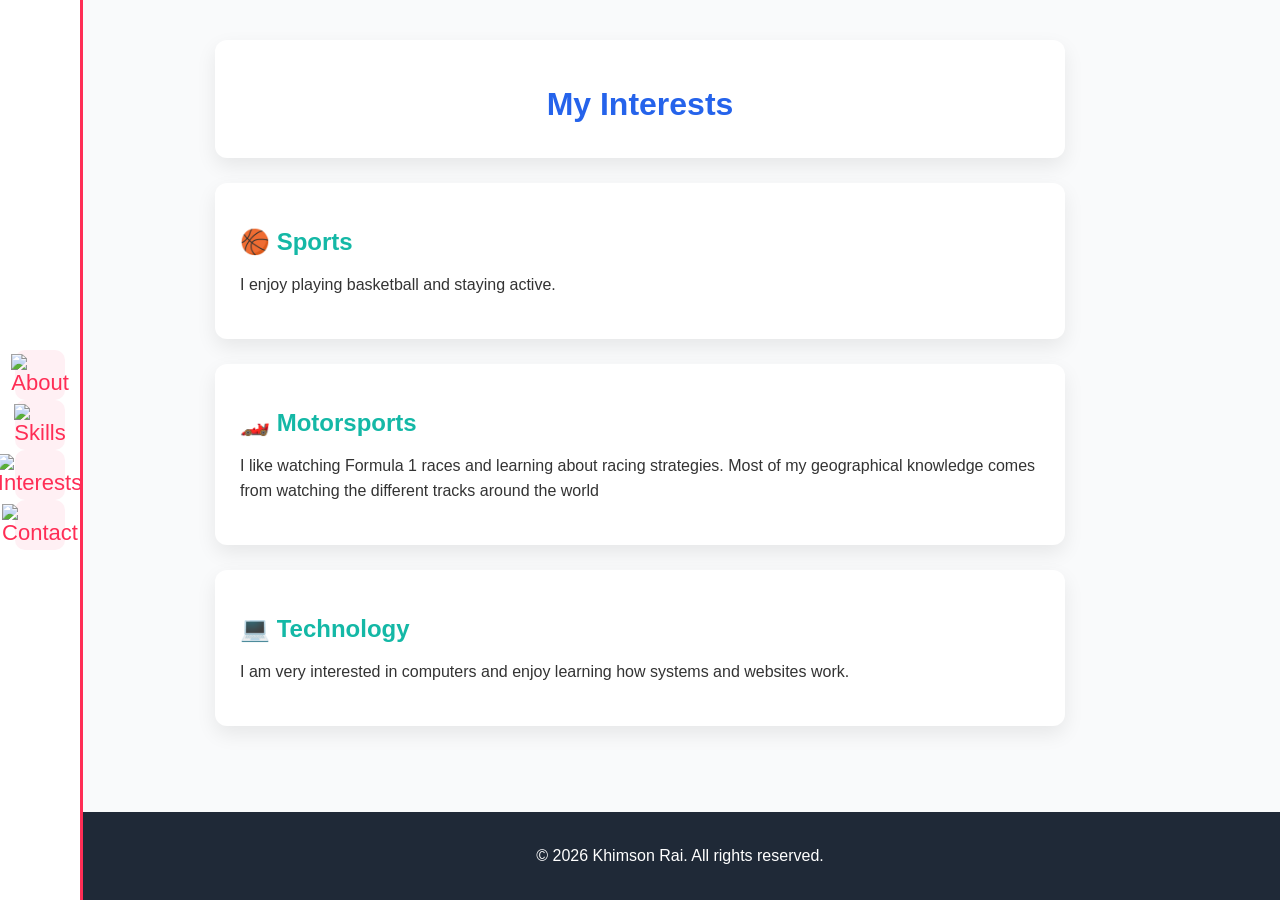
==== interests.html @ e04f7dd3 "Add files via upload" ====
<!DOCTYPE html>
<html>
<head>
  <title>Interests</title>
  <link rel="icon" type="image/png" href="content/icons8-yin-yang-50.png">  
  <link rel="stylesheet" href="style.css">
</head>

<body>

<nav>
  <ul>
    <li><a href="main.html" title="About"><img src="content/circle-info-solid-full.svg" alt="About"></a></li>
    <li><a href="skills.html" title="Skills"><img src="content/kitchen-set-solid-full.svg" alt="Skills"></a></li>
    <li><a href="interests.html" title="Interests"><img src="content/star-regular-full.svg" alt="Interests"></a></li>
    <li><a href="contact.html" title="Contact"><img src="content/envelope-regular-full.svg" alt="Contact"></a></li>
  </ul>
</nav>

<div class="main-content">
  <div class="container">

    <div class="card">
      <h1>My Interests</h1>
    </div>

    <div class="card">
      <h2>🏀 Sports</h2>
      <p>I enjoy playing basketball and staying active.</p>
    </div>

    <div class="card">
      <h2>🏎️ Motorsports</h2>
      <p>
        I like watching Formula 1 races and learning about racing strategies.
        Most of my geographical knowledge comes from watching the different tracks around the world

      </p>
    </div>

    <div class="card">
      <h2>💻 Technology</h2>
      <p>
        I am very interested in computers and enjoy learning how systems and websites work.
      </p>
    </div>

  </div>
</div>

<footer>
  <p> &#169 2026 Khimson Rai. All rights reserved.</p>
</footer>

</body>
</html>
---- style.css ----
/* RESET + BODY */
html, body {
  height: 100%;
  margin: 0;
}

body {
  display: flex;
  flex-direction: column;
  font-family: Arial;
  background-color: #f9fafb;
  color: #333;
}


nav {
    width: 80px;
    height: 100vh;
    background: #ffffff;
    border-right: 3px solid #ff2d55;
    position: fixed;
    left: 0;
    top: 0;

    display: flex;
    justify-content: center;
    align-items: center;
}

nav ul {
    list-style: none;
    padding: 0;
    margin: 0;
}


nav a {
    display: flex;
    justify-content: center;
    align-items: center;

    width: 50px;
    height: 50px;

    font-size: 22px;
    text-decoration: none;
    border-radius: 10px;

    background: #fff0f4;
    color: #ff2d55;

    transition: 0.3s;
}

nav a i {
    font-size: 24px;
}

nav a:active {
    background: linear-gradient(45deg, #ff003c, #ff6ec7);
    color: white;
    transform: scale(1.1);
    box-shadow: 0 0 10px #ff6ec7;
}

.main-content {
  flex: 1;
}

main {
    margin-left: 80px;  
    padding: 40px;
}

.container {
  max-width: 850px;
  margin: 40px auto;
  padding: 0 15px;
}


.card {
  background: white;
  padding: 25px;
  border-radius: 12px;
  margin-bottom: 25px;
  box-shadow: 0px 8px 20px rgba(0,0,0,0.08);
  transition: 0.3s;
}

.card:hover {
  transform: translateY(-5px);
}


h1 {
  text-align: center;
  color: #2563eb;
  margin-bottom: 10px;
}

h2 {
  color: #14b8a6;
  margin-bottom: 10px;
}


.subtitle {
  text-align: center;
  color: #6b7280;
  margin-bottom: 20px;
}


p {
  line-height: 1.6;
}


button {
  background-color: #14b8a6;
  color: white;
  padding: 10px 20px;
  border: none;
  border-radius: 6px;
  cursor: pointer;
  transition: 0.3s;
}

button:hover {
  background-color: #0f766e;
}


input, textarea {
  width: 100%;
  padding: 12px;
  margin-top: 5px;
  margin-bottom: 15px;
  border-radius: 6px;
  border: 1px solid #ccc;
}


footer {
  text-align: center;
  padding: 15px;
  background-color: #1f2937;
  color: white;
  margin-left: 80px; 
}
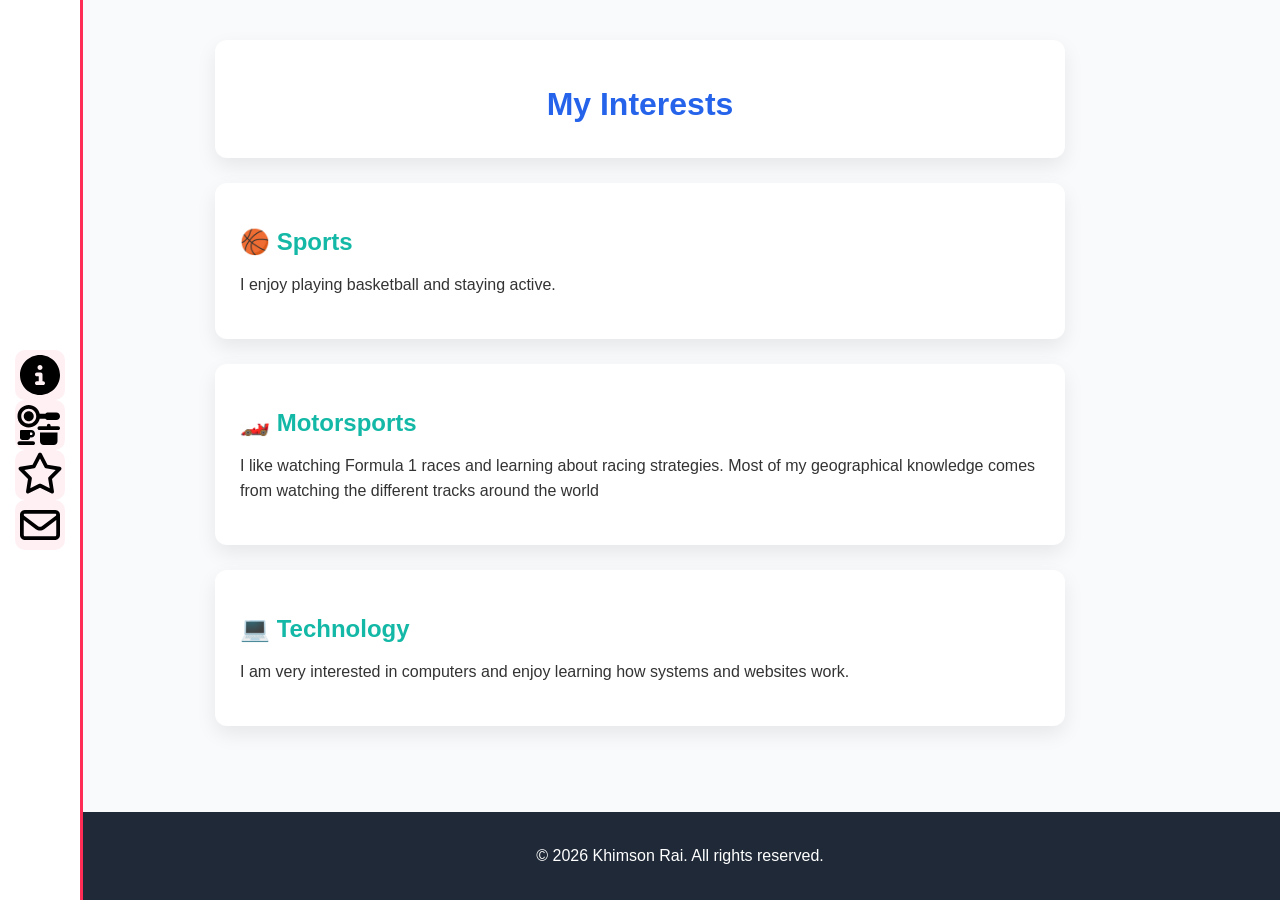
==== commit 3dc741d9: "Add files via upload" ====
--- a/interests.html
+++ b/interests.html
@@ -10,7 +10,7 @@
 
 <nav>
   <ul>
-    <li><a href="main.html" title="About"><img src="content/circle-info-solid-full.svg" alt="About"></a></li>
+    <li><a href="index.html" title="About"><img src="content/circle-info-solid-full.svg" alt="About"></a></li>
     <li><a href="skills.html" title="Skills"><img src="content/kitchen-set-solid-full.svg" alt="Skills"></a></li>
     <li><a href="interests.html" title="Interests"><img src="content/star-regular-full.svg" alt="Interests"></a></li>
     <li><a href="contact.html" title="Contact"><img src="content/envelope-regular-full.svg" alt="Contact"></a></li>
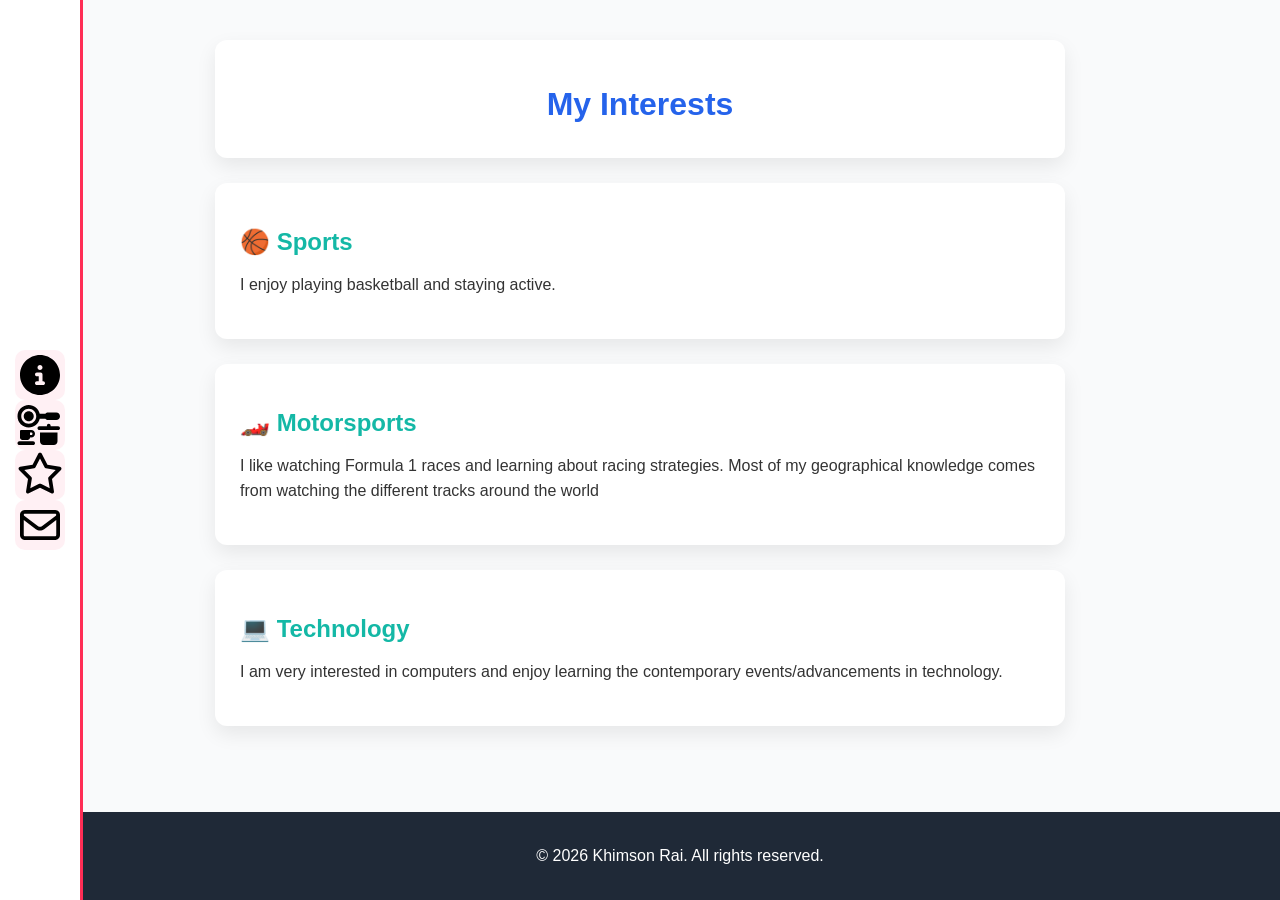
==== commit 2e5f7b68: "Revise interests page content and structure Updated the content of the interests page to include mor" ====
--- a/interests.html
+++ b/interests.html
@@ -41,7 +41,7 @@
     <div class="card">
       <h2>💻 Technology</h2>
       <p>
-        I am very interested in computers and enjoy learning how systems and websites work.
+        I am very interested in computers and enjoy learning the contemporary events/advancements in technology.
       </p>
     </div>
 
@@ -53,4 +53,4 @@
 </footer>
 
 </body>
-</html>+</html>
--- a/style.css
+++ b/style.css
@@ -1,4 +1,3 @@
-/* RESET + BODY */
 html, body {
   height: 100%;
   margin: 0;
@@ -148,4 +147,4 @@
   background-color: #1f2937;
   color: white;
   margin-left: 80px; 
-}+}
